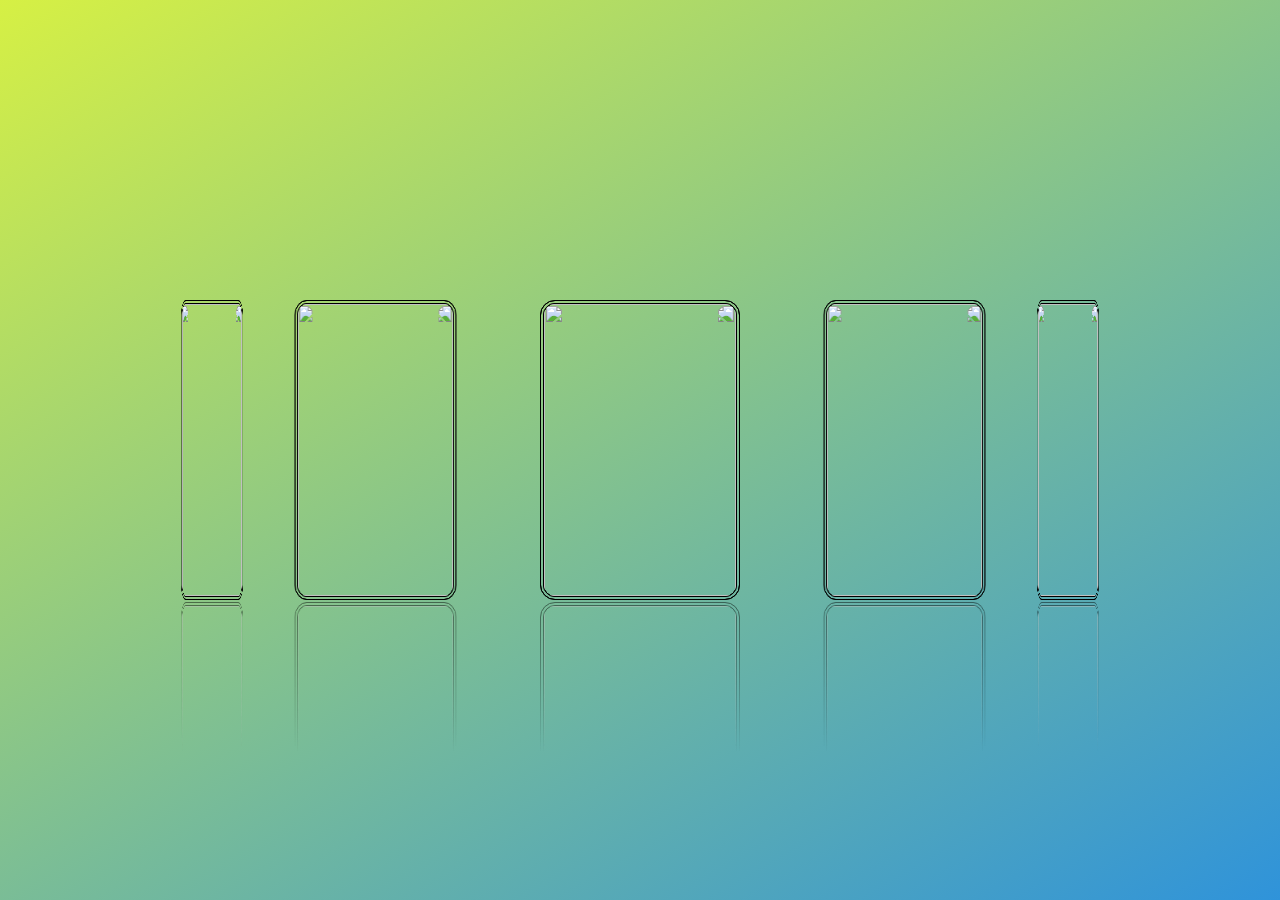
==== index.html @ 28f1a2f1 "Add files via upload" ====
<!DOCTYPE html>
<html lang="en">
<head>
    <meta charset="UTF-8">
    <meta http-equiv="X-UA-Compatible" content="IE=edge">
    <meta name="viewport" content="width=device-width, initial-scale=1.0">
    <link rel="stylesheet" href="style.css">
    <title>3D Rotating Image Gallery</title>
</head>
<body>

    <div class="box">

        <span style="--i:1"><img src="./images/p8.jpeg"></span>
        <span style="--i:2"><img src="./images/p4.jpeg"></span>
        <span style="--i:3"><img src="./images/p3.jpeg"></span>
        <span style="--i:4"><img src="./images/p5.jpeg"></span>
        <span style="--i:5"><img src="./images/p11.jpeg"></span>
        <span style="--i:6"><img src="./images/p2.jpeg"></span>
        <span style="--i:7"><img src="./images/p10.jpeg"></span>
        <span style="--i:8"><img src="./images/p1.jpeg"></span>
        <span style="--i:9"><img src="./images/p9.jpeg"></span>
        <span style="--i:10"><img src="./images/p7.jpeg"></span>


    


    </div>

    
</body>
</html>
---- style.css ----
*{
    padding: 0;
    margin: 0;
    box-sizing: border-box;
}

body{
    display: flex;
    justify-content: center;
    align-items: center;
    min-height: 100vh;
    background: linear-gradient(150deg,rgb(214, 240, 68), rgb(47, 147, 218));
}

.box {
    position: relative;
    width: 200px;
    height: 300px;
    transform-style: preserve-3d;
    animation: animate 20s linear infinite;

}

.box:hover{
    animation-play-state: paused;
}


@keyframes animate {
    0%{
        transform: perspective(1000px) rotateY(0deg);
    }
    100%{
        transform: perspective(1000px) rotateY(360deg);
    }
}

.box span{
    position: absolute;
    top: 0;
    left: 0;
    width: 100%;
    height: 100%;
    transform-origin: center;
    transform-style: preserve-3d;
    transform: rotateY(calc(var(--i) * 36deg)) translateZ(450px);
    -webkit-box-reflect: below 2px linear-gradient(transparent, transparent, rgba(4, 4, 4, 0.267));
}



.box span img{
    position: absolute;
    top: 0;
    left: 0;
    width: 100%;
    height: 100%;
    transition: 0.5s;
    border-radius: 15px;
    border: 4px double rgb(0, 0, 0);
}

img:hover{
    transform: translateY(-2px);
    
}
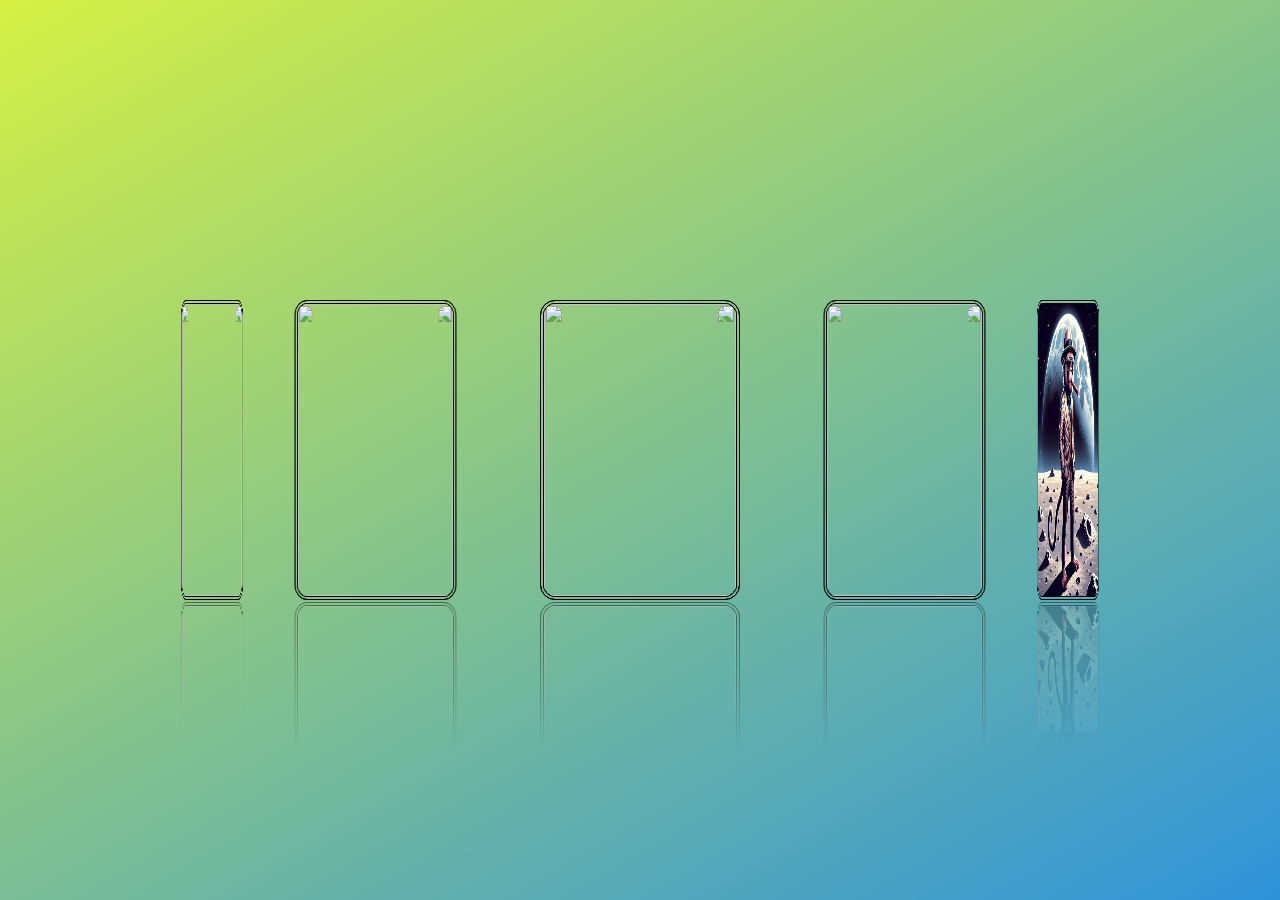
==== commit 7e35637b: "Update index.html" ====
--- a/index.html
+++ b/index.html
@@ -11,8 +11,8 @@
 
     <div class="box">
 
-        <span style="--i:1"><img src="./images/p8.jpeg"></span>
-        <span style="--i:2"><img src="./images/p4.jpeg"></span>
+        <span style="--i:1"><img src="./Create"></span>
+        <span style="--i:2"><img src="./DALL·E 2024-01-17 00.10.53 - Create an image of a stylish monkey, similar to popular NFT art styles, standing on the moon's surface. This monkey is fashionable with a confident an.png"></span>
         <span style="--i:3"><img src="./images/p3.jpeg"></span>
         <span style="--i:4"><img src="./images/p5.jpeg"></span>
         <span style="--i:5"><img src="./images/p11.jpeg"></span>
@@ -30,4 +30,4 @@
 
     
 </body>
-</html>+</html>
